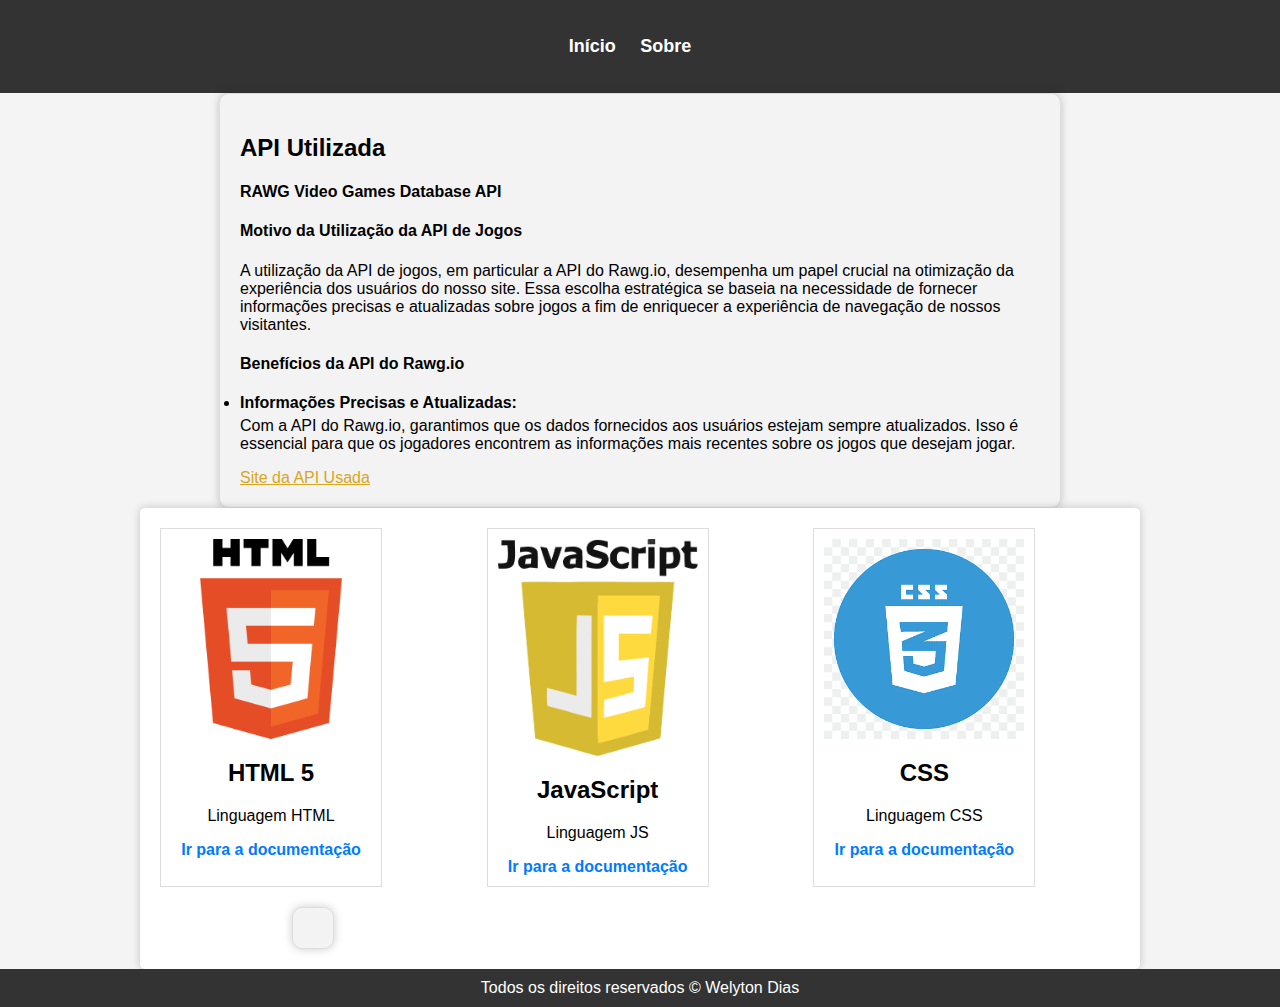
==== sobre.html @ 934af7eb "1" ====
<!DOCTYPE html>
<html lang="en">

<head>
    <meta charset="UTF-8">
    <meta name="viewport" content="width=device-width, initial-scale=1.0">
    <title>Busca de Jogos por Categoria</title>
    <link rel="stylesheet" href="estilo.css">
</head>

<body>
    <header>
        <nav>
            <ul>
                <li><a href="index.html">Início</a></li>
                <li><a href="sobre.html">Sobre</a></li>

            </ul>
        </nav>
    </header>

    <div class="text-box">
        <h2>API Utilizada</h2>
        <h4>RAWG Video Games Database API</h4>
        <h4 style="font-weight: bold;">Motivo da Utilização da API de Jogos</h4>
        <p>A utilização da API de jogos, em particular a API do Rawg.io, desempenha um papel crucial na otimização da
            experiência dos usuários do nosso site. Essa escolha estratégica se baseia na necessidade de fornecer
            informações precisas e atualizadas sobre jogos a fim de enriquecer a experiência de navegação de nossos
            visitantes.
        </p>
        <h4 style="font-weight: bold;">Benefícios da API do Rawg.io</h4>
        <p>
            <li style="font-weight: bold;">Informações Precisas e Atualizadas:</li> Com a API do Rawg.io, garantimos que
            os dados fornecidos aos usuários
            estejam sempre atualizados. Isso é essencial para que os jogadores encontrem as informações mais recentes
            sobre os jogos que desejam jogar.
        </p>

        <a href="https://api.rawg.io/docs/" style="color: goldenrod; font-size: medium; ">Site da API Usada</a>

    </div>


    <div class="container">



        <div class="containerGrande">
            <div class="card">
                <img src="imagens/HTML.png" alt="Imagem do Card">
                <h2>HTML 5</h2>
                <p>Linguagem HTML</p>
                <a href="https://www.w3schools.com/TAGS/default.asp">Ir para a documentação</a>
            </div>
            <div class="card">
                <img src="imagens/jslogo.png" alt="Imagem do Card">
                <h2>JavaScript</h2>
                <p>Linguagem JS</p>
                <a href="https://www.w3schools.com/js/default.asp">Ir para a documentação</a>
            </div>
            <div class="card">
                <img src="imagens/css.png" alt="Imagem do Card">
                <h2>CSS</h2>
                <p>Linguagem CSS</p>
                <a href="https://www.w3schools.com/cssref/index.php">Ir para a documentação</a>
            </div>

            <div class="text-box">


            </div>
        </div>

    
    </div>


    <footer>
        <p>Todos os direitos reservados &copy; Welyton Dias</p>
    </footer>
    <script src="app2.js"></script>
</body>

</html>
---- estilo.css ----
body {
    font-family: Arial, sans-serif;
    background-color: #f4f4f4;
    margin: 0;
    padding: 0;
}

.container {
    text-align: center;
    background-color: #fff;
    padding: 20px;
    margin: 20px;
    border-radius: 5px;
    box-shadow: 0 0 10px rgba(0, 0, 0, 0.2);
    max-width: 600px; /* Define a largura máxima do container */
    margin: 0 auto; /* Centraliza o container na tela */
}

h1 {
    color: #333;
}

label {
    display: block;
    font-weight: bold;
}

select, button {
    width: 100%; /* Preenche a largura do container */
    padding: 10px;
    border: 1px solid #ddd;
    border-radius: 5px;
    margin-bottom: 10px;
}

ul {
    list-style: none;
    padding: 0;
}

li {
    margin: 5px 0;
}

/* Estilize a caixa de pesquisa e o botão */
.search-input {
    width: 100%;
    padding: 10px;
    border: 2px solid #3498db;
    border-radius: 5px;
    margin-bottom: 10px;
    font-size: 16px;
    color: #333;
    outline: none;
}

.search-button {
    padding: 10px 20px;
    background-color: #3498db;
    border: none;
    border-radius: 5px;
    color: #fff;
    font-size: 16px;
    cursor: pointer;
    transition: background-color 0.3s;
}

/* Estilize o botão ao passar o mouse por cima */
.search-button:hover {
    background-color: #2577c1;
}



/* Estilo para as flechas de navegação */
.owl-nav {
    position: absolute;
    top: 50%;
    transform: translateY(-50%);
}

/* Estilo para as flechas de navegação "próximo" e "anterior" */
.owl-prev,
.owl-next {
    background-color: #333; /* Cor de fundo das flechas */
    color: #fff; /* Cor do ícone da flecha */
    padding: 10px;
}

.owl-prev:hover,
.owl-next:hover {
    background-color: #555; /* Cor de fundo ao passar o mouse sobre as flechas */
}
/* Estilo para o carrossel */
.screenshots-container {
    display: flex; /* Garante que os itens do carrossel fiquem em linha */
}

/* Estilo para os itens do carrossel */
.screenshots-container img {
    width: 100%; /* Garante que as imagens preencham o espaço disponível */
}

/* Estilo para as flechas de navegação */
.owl-nav {
    position: absolute;
    top: 50%;
    transform: translateY(-50%);
}

/* Estilo para as flechas de navegação "próximo" e "anterior" */
.owl-prev,
.owl-next {
    background-color: #333; /* Cor de fundo das flechas */
    color: #fff; /* Cor do ícone da flecha */
    padding: 10px;
}

.owl-prev:hover,
.owl-next:hover {
    background-color: #555; /* Cor de fundo ao passar o mouse sobre as flechas */
}

/* Estilo para os pontos de navegação */
.owl-dots {
    position: absolute;
    bottom: 10px;
    width: 100%;
    text-align: center;
}

/* Estilo para cada ponto de navegação */
.owl-dot {
    background-color: #333; /* Cor de fundo do ponto de navegação */
    display: inline-block;
    margin: 0 5px; /* Espaçamento entre os pontos */
}

.owl-dot.active {
    background-color: #555; /* Cor de fundo do ponto ativo */
}

/* Estilos para o cabeçalho */
header {
    background-color: #333;
    padding: 20px 0;
    text-align: center;
}

nav ul {
    list-style: none;
    padding: 0;
}

nav ul li {
    display: inline;
    margin-right: 20px;
}

nav a {
    text-decoration: none;
    color: #fff;
    font-weight: bold;
    font-size: 18px;
    transition: color 0.3s;
}

/* Estilos para os links quando o mouse passa por cima */
nav a:hover {
    color: #ff9900;
}

/* Estilos para o rodapé */
footer {
    background-color: #333;
    color: #fff;
    text-align: center;
    padding: 10px 0;
}

/* Estilos para a faixa RGB */
.rgb-stripe {
    background: linear-gradient(60deg, #ff0000, #00ff00, #0000ff); /* Gradiente de cores */
    height: 20px; /* Altura da faixa */
}

/* Estilos para o texto das seções */
section h2 {
    margin: -1;
    padding: 12px;
    text-align: center;
    background-color: #fff; /* Cor de fundo para destacar o texto */
    color: #333; /* Cor do texto */
}

.text-box {
    background-color: #f3f3f3; /* Cor de fundo da caixa */
    padding: 20px; /* Espaçamento interno para o conteúdo */
    border: 1px solid #ddd; /* Borda fina */
    border-radius: 10px; /* Cantos arredondados */
    box-shadow: 0 0 10px rgba(0, 0, 0, 0.2); /* Sombra suave */
    max-width: 800px; /* Largura máxima da caixa */
    margin: 0 auto; /* Centralizar horizontalmente */
}

.container {
    max-width: 960px; /* Defina a largura máxima que deseja para o conteúdo */
    margin: 0 auto; /* Margens automáticas horizontalmente para centralizar o conteúdo */
}

/* Estilos padrão para telas maiores */
.container {
    max-width: 960px;
    margin: 0 auto;
}

/* Estilos para telas menores (aqui você pode ajustar como desejar) */
@media (max-width: 768px) {
    .container {
        max-width: 100%; /* O conteúdo ocupa toda a largura da tela */
        padding: 10px; /* Adiciona algum espaço nas bordas para melhor leitura */
    }
}

.black-stripe {
    background: linear-gradient(60deg, #050303, #050303, #050303); /* Gradiente de cores */
    height: 20px; /* Altura da faixa */
}

.card {
    width: 200px;
    border: 1px solid #ddd;
    padding: 10px;
    text-align: center;
}

/* Estilos para a imagem no card */
.card img {
    width: 100%;
    height: auto;
    display: flex; /* Usando flexbox para alinhar os cards lado a lado e ajustar a altura */
    flex-wrap: wrap; /* Permitir que os cards quebrem para a próxima linha quando necessário */
    justify-content: space-between;
}

/* Estilos para o link no card */
.card a {
    text-decoration: none;
    color: #007BFF;
    font-weight: bold;
}


footer {
    
   
    background-color: #333; /* Cor de fundo do rodapé */
        color: #fff; /* Cor do texto no rodapé */
        text-align: center; /* Centraliza o texto horizontalmente */
        
       
    padding: 10px; /* Espaçamento interno para o rodapé */
    }
    
    footer p {
        
       
    margin: 0; /* Remove margens padrão do parágrafo */
    }
    
    
    /* Estilize o primeiro item da lista */
ul li:first-child {
    font-weight: bold; /* Defina o estilo do primeiro item em negrito */
    color: #000; /* Defina a cor do primeiro item */
    /* Outros estilos que você desejar aplicar ao primeiro item */
}

.containerGrande {
    display: grid;
    grid-template-columns: repeat(3, 1fr); /* Cria três colunas iguais */
    gap: 20px; /* Espaço entre os cards */
}

.cardGrande {
    border: 1px solid #ccc;
    padding: 15px;
    text-align: center;
}
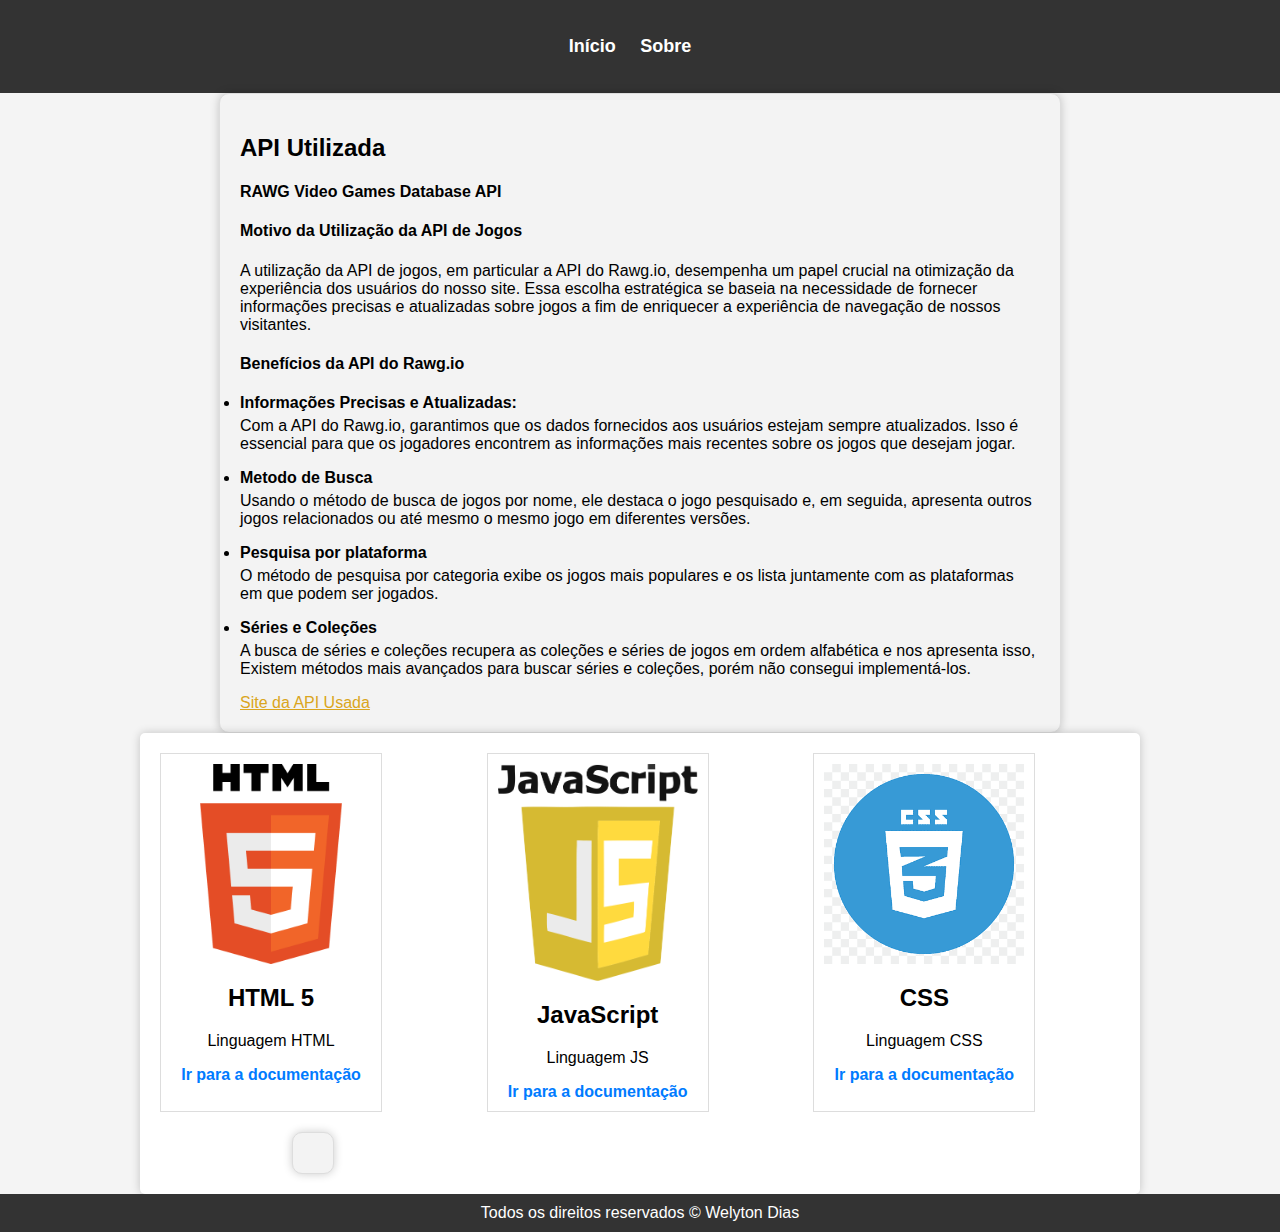
==== commit 31b62e67: "Update sobre.html" ====
--- a/sobre.html
+++ b/sobre.html
@@ -5,7 +5,7 @@
     <meta charset="UTF-8">
     <meta name="viewport" content="width=device-width, initial-scale=1.0">
     <title>Busca de Jogos por Categoria</title>
-    <link rel="stylesheet" href="estilo.css">
+    <link rel="stylesheet" href="stilo.css">
 </head>
 
 <body>
@@ -19,7 +19,7 @@
         </nav>
     </header>
 
-    <div class="text-box">
+<div class="text-box">
         <h2>API Utilizada</h2>
         <h4>RAWG Video Games Database API</h4>
         <h4 style="font-weight: bold;">Motivo da Utilização da API de Jogos</h4>
@@ -27,6 +27,8 @@
             experiência dos usuários do nosso site. Essa escolha estratégica se baseia na necessidade de fornecer
             informações precisas e atualizadas sobre jogos a fim de enriquecer a experiência de navegação de nossos
             visitantes.
+
+
         </p>
         <h4 style="font-weight: bold;">Benefícios da API do Rawg.io</h4>
         <p>
@@ -35,6 +37,20 @@
             estejam sempre atualizados. Isso é essencial para que os jogadores encontrem as informações mais recentes
             sobre os jogos que desejam jogar.
         </p>
+
+        <p>
+            <li style="font-weight: bold;">Metodo de Busca</li>
+            Usando o método de busca de jogos por nome, ele destaca o jogo pesquisado e, em seguida, apresenta outros
+            jogos relacionados ou até mesmo o mesmo jogo em diferentes versões.
+        </p>
+        <p><li style="font-weight: bold;">Pesquisa por plataforma</li>
+            O método de pesquisa por categoria exibe os jogos mais populares e os lista juntamente com as plataformas em que podem ser jogados.
+        </p>
+
+        <p><li style="font-weight: bold;">Séries e Coleções </li>
+            A busca de séries e coleções recupera as coleções e séries de jogos em ordem alfabética e nos apresenta isso, Existem métodos mais avançados para buscar séries e coleções, porém não consegui implementá-los.
+        </p>
+
 
         <a href="https://api.rawg.io/docs/" style="color: goldenrod; font-size: medium; ">Site da API Usada</a>
 
@@ -81,4 +97,4 @@
     <script src="app2.js"></script>
 </body>
 
-</html>+</html>
--- a/stilo.css
+++ b/stilo.css
@@ -0,0 +1,292 @@
+body {
+    font-family: Arial, sans-serif;
+    background-color: #f4f4f4;
+    margin: 0;
+    padding: 0;
+}
+
+.container {
+    text-align: center;
+    background-color: #fff;
+    padding: 20px;
+    margin: 20px;
+    border-radius: 5px;
+    box-shadow: 0 0 10px rgba(0, 0, 0, 0.2);
+    max-width: 600px; /* Define a largura máxima do container */
+    margin: 0 auto; /* Centraliza o container na tela */
+}
+
+h1 {
+    color: #333;
+}
+
+label {
+    display: block;
+    font-weight: bold;
+}
+
+select, button {
+    width: 100%; /* Preenche a largura do container */
+    padding: 10px;
+    border: 1px solid #ddd;
+    border-radius: 5px;
+    margin-bottom: 10px;
+}
+
+ul {
+    list-style: none;
+    padding: 0;
+}
+
+li {
+    margin: 5px 0;
+}
+
+/* Estilize a caixa de pesquisa e o botão */
+.search-input {
+    width: 100%;
+    padding: 10px;
+    border: 2px solid #3498db;
+    border-radius: 5px;
+    margin-bottom: 10px;
+    font-size: 16px;
+    color: #333;
+    outline: none;
+}
+
+.search-button {
+    padding: 10px 20px;
+    background-color: #3498db;
+    border: none;
+    border-radius: 5px;
+    color: #fff;
+    font-size: 16px;
+    cursor: pointer;
+    transition: background-color 0.3s;
+}
+
+/* Estilize o botão ao passar o mouse por cima */
+.search-button:hover {
+    background-color: #2577c1;
+}
+
+
+
+/* Estilo para as flechas de navegação */
+.owl-nav {
+    position: absolute;
+    top: 50%;
+    transform: translateY(-50%);
+}
+
+/* Estilo para as flechas de navegação "próximo" e "anterior" */
+.owl-prev,
+.owl-next {
+    background-color: #333; /* Cor de fundo das flechas */
+    color: #fff; /* Cor do ícone da flecha */
+    padding: 10px;
+}
+
+.owl-prev:hover,
+.owl-next:hover {
+    background-color: #555; /* Cor de fundo ao passar o mouse sobre as flechas */
+}
+/* Estilo para o carrossel */
+.screenshots-container {
+    display: flex; /* Garante que os itens do carrossel fiquem em linha */
+}
+
+/* Estilo para os itens do carrossel */
+.screenshots-container img {
+    width: 100%; /* Garante que as imagens preencham o espaço disponível */
+}
+
+/* Estilo para as flechas de navegação */
+.owl-nav {
+    position: absolute;
+    top: 50%;
+    transform: translateY(-50%);
+}
+
+/* Estilo para as flechas de navegação "próximo" e "anterior" */
+.owl-prev,
+.owl-next {
+    background-color: #333; /* Cor de fundo das flechas */
+    color: #fff; /* Cor do ícone da flecha */
+    padding: 10px;
+}
+
+.owl-prev:hover,
+.owl-next:hover {
+    background-color: #555; /* Cor de fundo ao passar o mouse sobre as flechas */
+}
+
+/* Estilo para os pontos de navegação */
+.owl-dots {
+    position: absolute;
+    bottom: 10px;
+    width: 100%;
+    text-align: center;
+}
+
+/* Estilo para cada ponto de navegação */
+.owl-dot {
+    background-color: #333; /* Cor de fundo do ponto de navegação */
+    display: inline-block;
+    margin: 0 5px; /* Espaçamento entre os pontos */
+}
+
+.owl-dot.active {
+    background-color: #555; /* Cor de fundo do ponto ativo */
+}
+
+/* Estilos para o cabeçalho */
+header {
+    background-color: #333;
+    padding: 20px 0;
+    text-align: center;
+}
+
+nav ul {
+    list-style: none;
+    padding: 0;
+}
+
+nav ul li {
+    display: inline;
+    margin-right: 20px;
+}
+
+nav a {
+    text-decoration: none;
+    color: #fff;
+    font-weight: bold;
+    font-size: 18px;
+    transition: color 0.3s;
+}
+
+/* Estilos para os links quando o mouse passa por cima */
+nav a:hover {
+    color: #ff9900;
+}
+
+/* Estilos para o rodapé */
+footer {
+    background-color: #333;
+    color: #fff;
+    text-align: center;
+    padding: 10px 0;
+}
+
+/* Estilos para a faixa RGB */
+.rgb-stripe {
+    background: linear-gradient(60deg, #ff0000, #00ff00, #0000ff); /* Gradiente de cores */
+    height: 20px; /* Altura da faixa */
+}
+
+/* Estilos para o texto das seções */
+section h2 {
+    margin: -1;
+    padding: 12px;
+    text-align: center;
+    background-color: #fff; /* Cor de fundo para destacar o texto */
+    color: #333; /* Cor do texto */
+}
+
+.text-box {
+    background-color: #f3f3f3; /* Cor de fundo da caixa */
+    padding: 20px; /* Espaçamento interno para o conteúdo */
+    border: 1px solid #ddd; /* Borda fina */
+    border-radius: 10px; /* Cantos arredondados */
+    box-shadow: 0 0 10px rgba(0, 0, 0, 0.2); /* Sombra suave */
+    max-width: 800px; /* Largura máxima da caixa */
+    margin: 0 auto; /* Centralizar horizontalmente */
+}
+
+.container {
+    max-width: 960px; /* Defina a largura máxima que deseja para o conteúdo */
+    margin: 0 auto; /* Margens automáticas horizontalmente para centralizar o conteúdo */
+}
+
+/* Estilos padrão para telas maiores */
+.container {
+    max-width: 960px;
+    margin: 0 auto;
+}
+
+/* Estilos para telas menores (aqui você pode ajustar como desejar) */
+@media (max-width: 768px) {
+    .container {
+        max-width: 100%; /* O conteúdo ocupa toda a largura da tela */
+        padding: 10px; /* Adiciona algum espaço nas bordas para melhor leitura */
+    }
+}
+
+.black-stripe {
+    background: linear-gradient(60deg, #050303, #050303, #050303); /* Gradiente de cores */
+    height: 20px; /* Altura da faixa */
+}
+
+.card {
+    width: 200px;
+    border: 1px solid #ddd;
+    padding: 10px;
+    text-align: center;
+}
+
+/* Estilos para a imagem no card */
+.card img {
+    width: 100%;
+    height: auto;
+    display: flex; /* Usando flexbox para alinhar os cards lado a lado e ajustar a altura */
+    flex-wrap: wrap; /* Permitir que os cards quebrem para a próxima linha quando necessário */
+    justify-content: space-between;
+}
+
+/* Estilos para o link no card */
+.card a {
+    text-decoration: none;
+    color: #007BFF;
+    font-weight: bold;
+}
+
+
+footer {
+    
+   
+    background-color: #333; /* Cor de fundo do rodapé */
+        color: #fff; /* Cor do texto no rodapé */
+        text-align: center; /* Centraliza o texto horizontalmente */
+        
+       
+    padding: 10px; /* Espaçamento interno para o rodapé */
+    }
+    
+    footer p {
+        
+       
+    margin: 0; /* Remove margens padrão do parágrafo */
+    }
+    
+    
+    /* Estilize o primeiro item da lista */
+ul li:first-child {
+    font-weight: bold; /* Defina o estilo do primeiro item em negrito */
+    color: #000; /* Defina a cor do primeiro item */
+    /* Outros estilos que você desejar aplicar ao primeiro item */
+}
+
+.containerGrande {
+    display: grid;
+    grid-template-columns: repeat(3, 1fr); /* Cria três colunas iguais */
+    gap: 20px; /* Espaço entre os cards */
+}
+
+.cardGrande {
+    border: 1px solid #ccc;
+    padding: 15px;
+    text-align: center;
+}
+    
+
+    
